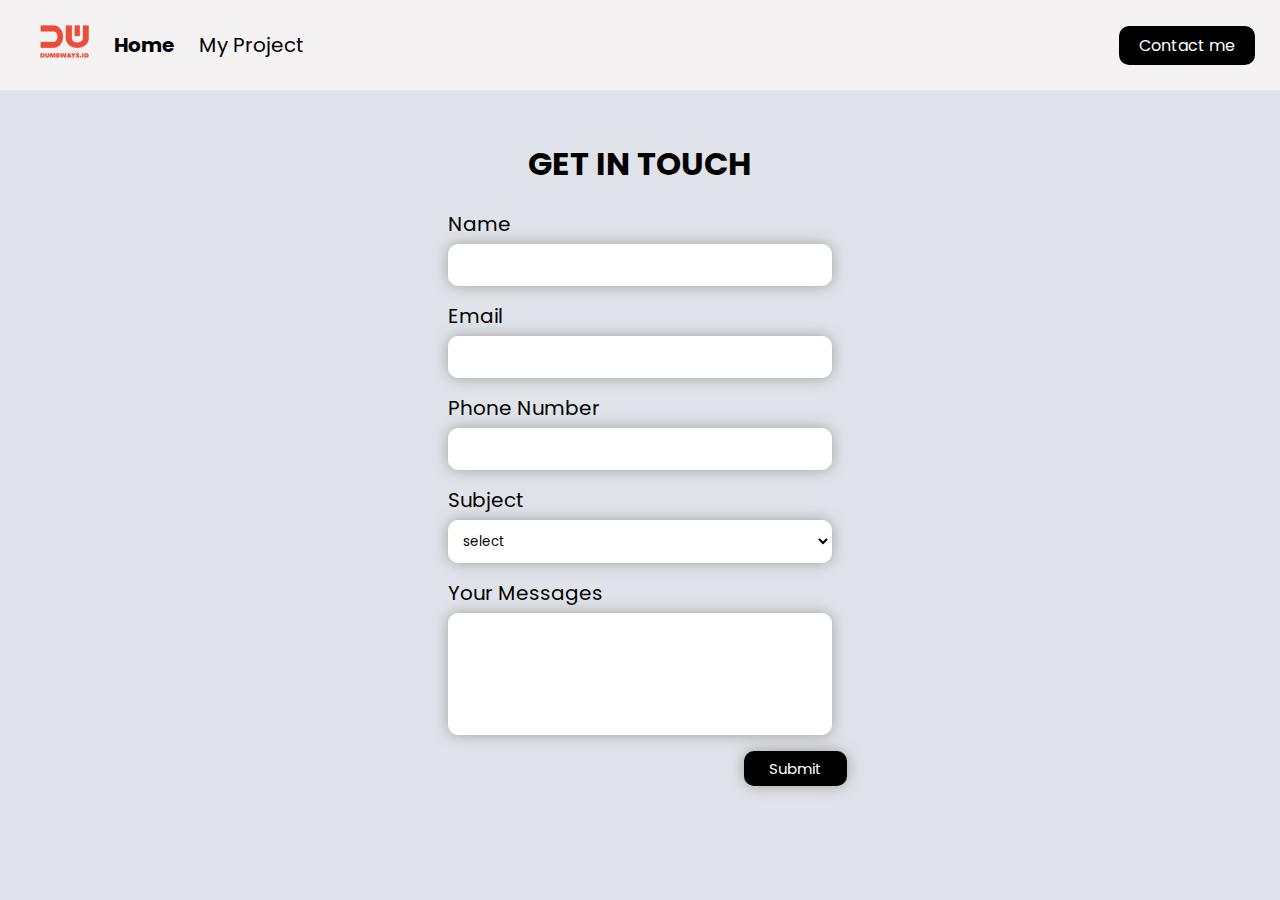
==== contact.html @ df09fec8 "third push" ====
<html>
    <head>
        <title>Contact</title>
        <link rel="stylesheet" href="style.css">
    </head>

    <body>
    <nav>
        <div class="nav-left">
            <ul>
                <li>
                    <img src="images/logo.png" alt="dumbways_logo" />
                </li>
                <li>
                    <a class="navbar-home" href="index.html">Home</a>
                </li>
                <li>
                    <a href="#">My Project</a>
                </li>
            </ul>
        </div>
        <div class="nav-right">
            <a href="contact.html">Contact me</a>
        </div>
    </nav>
    
    <div class="contactform">
        <h1 class="title">GET IN TOUCH</h1>
        <form>
            <div>
                <label for="Name-input">Name</label>
                <input id="Name-input" type="text" required>
            </div>
            <div>
                <label for="Email-input">Email</label>
                <input id="Email-input" type="email" required>
            </div>
            <div>
                <label for="Phone-input">Phone Number</label>
                <input id="Phone-input" type="number" required>
            </div>
            <div>
                <label for="subject-input">Subject</label>
                <select id="subject-input">
                    <option value="" hidden >select</option>
                    <option>Frontend</option>
                    <option>Backend</option>
                    <option>Fullstask</option>
                </select>
            </div>
            <div>
                <label for="input-message">Your Messages</label>
                <textarea id="input-message" rows="5" cols="10"></textarea>
            </div>
        </form>
            <button class="button-submit">Submit</button>
    </div>


    </body>
</html>
---- style.css ----
@import url("https://fonts.googleapis.com/css2?family=Poppins&display=swap");

* {
    text-decoration: none;
    font-family: "Poppins", sans-serif;
}

body {
    background-color: #e0e4ea;
    margin: 0;
    padding: 0;
}

nav {
    background-color: #f5f2f3;
    display: flex;
    align-items: center;
    height: 10%;
}

nav ul {
    display: flex;
    list-style-type: none;
    align-items: center;
}

nav ul li {
    margin-right: 25px;
    font-size: 20px;
}

nav ul li a {
    color: black;
}

nav ul li .navbar-home {
    font-weight: bold;
}

.nav-left {
    flex: 50%;
}

.nav-right {
    flex: 50%;
    text-align: end;
    margin-right: 25px;
}

.nav-right a {
    padding: 8px 20px;
    background-color: black;
    color: white;
    border-radius: 10px;
}

.container {
    display: flex;
    margin: 5%;
    border-radius: 7px;
    background-color: white;
    box-shadow: 0 0 15px#565656;
    justify-content:center;
}

.container-left {
    padding: 5%;
    padding-right: 30%;
}

.contact-button {
    background-color: black;
    color: white;
    border-radius: 20px;
    padding: 8px 23px;
    font-size: 20px;
    cursor: pointer;
}

.contact {
    margin: 30px 0;
    display: flex;
    justify-content:space-between;
    width: 90%; 
}

.contact2 {
    display: flex;
}
a {
    color: black;
}

.downloadimg {
    height: 30;
    margin-top: 17px
}

.container-right {
    flex: 60%;
}

.card {

    width: fit-content;
    margin: 20% auto;
    box-shadow: 0 0 15px #565656;
    border-radius: 10px;
    text-align: center;
    padding-bottom: 3px;
}


section {
    display: flex;
    width: 80%;
}

.sosmed i {
    font-size: 50px;
    margin-right: 28px;
    color: black;
}

/*    =Contact Css=     */

.contactform {
    margin: 50px auto;
    width: 30%;
}

.contactform h1 {
    text-align: center;
}

.contactform form div {
    margin-top: 15px;
}

label {
    font-size: 20px;
}

input,
select,
textarea {
    background-color: #ffffff;
    width: 100%;
    padding: 10px;
    margin-top: 5px;
    border-radius: 10px;
    border: 1px solid #ffffff;
    box-shadow: 0 0 15px #9f9f9f;
    resize: none;
}

.button-submit {
    background-color: rgb(0, 0, 0);
        color: white;
        padding: 6px 25px;
        border: none;
        border-radius: 10px;
        margin-left: 77%;
        font-size: 15px;
        cursor: pointer;
        box-shadow: 0 0 15px #9f9f9f;
}

.button-submit:hover{
    background-color: #565656;
}
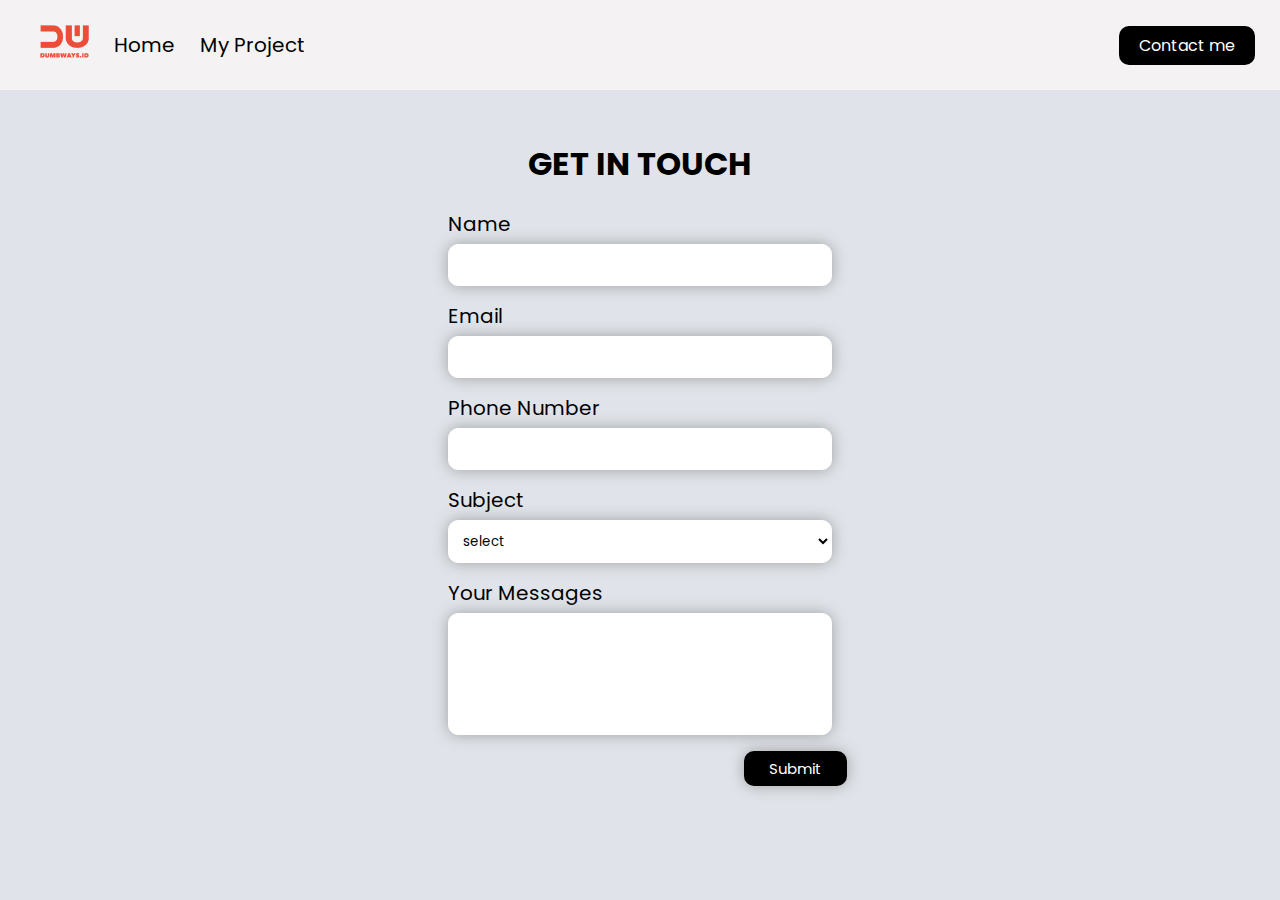
==== commit 16341116: "task day 4" ====
--- a/contact.html
+++ b/contact.html
@@ -1,7 +1,7 @@
 <html>
     <head>
         <title>Contact</title>
-        <link rel="stylesheet" href="style.css">
+        <link rel="stylesheet" href="css/style.css">
     </head>
 
     <body>
@@ -9,18 +9,18 @@
         <div class="nav-left">
             <ul>
                 <li>
-                    <img src="images/logo.png" alt="dumbways_logo" />
+                    <img src="assets/images/logo.png" alt="dumbways_logo" />
                 </li>
                 <li>
                     <a class="navbar-home" href="index.html">Home</a>
                 </li>
                 <li>
-                    <a href="#">My Project</a>
+                    <a href="myProject.html">My Project</a>
                 </li>
             </ul>
         </div>
         <div class="nav-right">
-            <a href="contact.html">Contact me</a>
+            <a href="#">Contact me</a>
         </div>
     </nav>
     
@@ -33,7 +33,7 @@
             </div>
             <div>
                 <label for="Email-input">Email</label>
-                <input id="Email-input" type="email" required>
+                <input id="Email-input" type="email" name="email" required>
             </div>
             <div>
                 <label for="Phone-input">Phone Number</label>
@@ -45,7 +45,7 @@
                     <option value="" hidden >select</option>
                     <option>Frontend</option>
                     <option>Backend</option>
-                    <option>Fullstask</option>
+                    <option>Fullstask</option> 
                 </select>
             </div>
             <div>
@@ -53,9 +53,9 @@
                 <textarea id="input-message" rows="5" cols="10"></textarea>
             </div>
         </form>
-            <button class="button-submit">Submit</button>
+            <button class="button-submit" onclick="submitData()">Submit</button>
     </div>
-
+    <script src="js/contact.js"></script>
 
     </body>
 </html>--- a/css/style.css
+++ b/css/style.css
@@ -0,0 +1,171 @@
+@import url("https://fonts.googleapis.com/css2?family=Poppins&display=swap");
+
+* {
+    text-decoration: none;
+    font-family: "Poppins", sans-serif;
+}
+
+body {
+    background-color: #e0e4ea;
+    margin: 0;
+    padding: 0;
+}
+
+nav {
+    background-color: #f5f2f3;
+    display: flex;
+    align-items: center;
+    height: 10%;
+}
+
+nav ul {
+    display: flex;
+    list-style-type: none;
+    align-items: center;
+}
+
+nav ul li {
+    margin-right: 25px;
+    font-size: 20px;
+}
+
+nav ul li a {
+    color: black;
+}
+
+nav ul li .active {
+    font-weight: bold;
+}
+
+.nav-left {
+    flex: 50%;
+}
+
+.nav-right {
+    flex: 50%;
+    text-align: end;
+    margin-right: 25px;
+}
+
+.nav-right a {
+    padding: 8px 20px;
+    background-color: black;
+    color: white;
+    border-radius: 10px;
+}
+
+.container {
+    display: flex;
+    margin: 5%;
+    border-radius: 7px;
+    background-color: white;
+    box-shadow: 0 0 15px#565656;
+    justify-content:center;
+}
+
+.container-left {
+    padding: 5%;
+    padding-right: 30%;
+}
+
+.contact-button {
+    background-color: black;
+    color: white;
+    border-radius: 20px;
+    padding: 8px 23px;
+    font-size: 20px;
+    cursor: pointer;
+}
+
+.contact {
+    margin: 30px 0;
+    display: flex;
+    justify-content:space-between;
+    width: 90%; 
+}
+
+.contact2 {
+    display: flex;
+}
+a {
+    color: black;
+}
+
+.downloadimg {
+    height: 30;
+    margin-top: 17px
+}
+
+.container-right {
+    flex: 60%;
+}
+
+.card {
+
+    width: fit-content;
+    margin: 20% auto;
+    box-shadow: 0 0 15px #565656;
+    border-radius: 10px;
+    text-align: center;
+    padding-bottom: 3px;
+}
+
+
+.indexSection {
+    display: flex;
+    width: 80%;
+}
+
+.sosmed i {
+    font-size: 50px;
+    margin-right: 28px;
+    color: black;
+}
+
+/*    =Contact Css=     */
+
+.contactform {
+    margin: 50px auto;
+    width: 30%;
+}
+
+.contactform h1 {
+    text-align: center;
+}
+
+.contactform form div {
+    margin-top: 15px;
+}
+
+label {
+    font-size: 20px;
+}
+
+input,
+select,
+textarea {
+    background-color: #ffffff;
+    width: 100%;
+    padding: 10px;
+    margin-top: 5px;
+    border-radius: 10px;
+    border: 1px solid #ffffff;
+    box-shadow: 0 0 15px #9f9f9f;
+    resize: none;
+}
+
+.button-submit {
+    background-color: rgb(0, 0, 0);
+        color: white;
+        padding: 6px 25px;
+        border: none;
+        border-radius: 10px;
+        margin-left: 77%;
+        font-size: 15px;
+        cursor: pointer;
+        box-shadow: 0 0 15px #9f9f9f;
+}
+
+.button-submit:hover{
+    background-color: #565656;
+}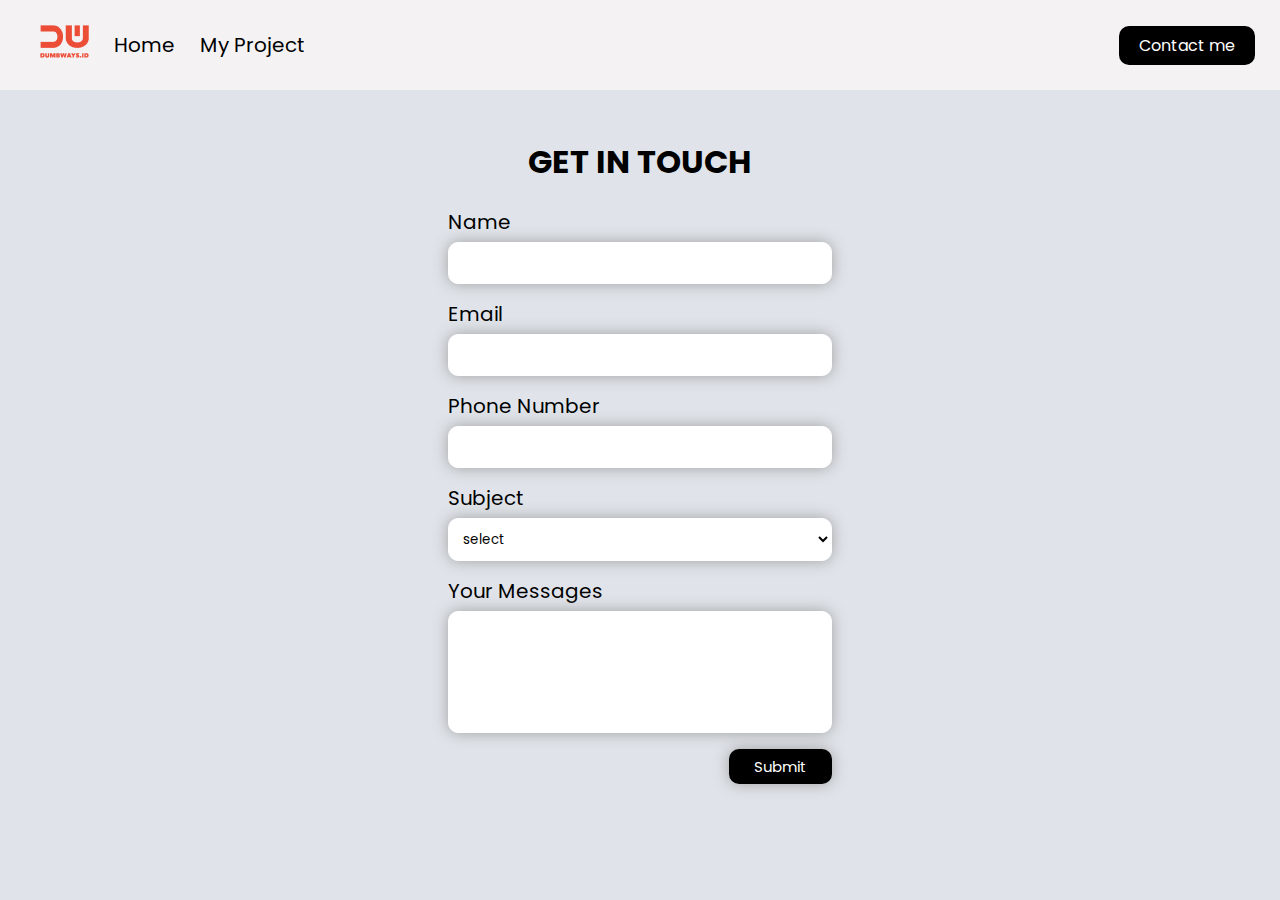
==== commit d49ea3bb: "task day 6" ====
--- a/contact.html
+++ b/contact.html
@@ -2,6 +2,9 @@
     <head>
         <title>Contact</title>
         <link rel="stylesheet" href="css/style.css">
+        <link rel="stylesheet" href="https://cdnjs.cloudflare.com/ajax/libs/font-awesome/6.4.0/css/all.min.css"
+            integrity="sha512-iecdLmaskl7CVkqkXNQ/ZH/XLlvWZOJyj7Yy7tcenmpD1ypASozpmT/E0iPtmFIB46ZmdtAc9eNBvH0H/ZpiBw=="
+            crossorigin="anonymous" referrerpolicy="no-referrer" />
     </head>
 
     <body>
@@ -11,18 +14,27 @@
                 <li>
                     <img src="assets/images/logo.png" alt="dumbways_logo" />
                 </li>
-                <li>
-                    <a class="navbar-home" href="index.html">Home</a>
+                <li class="item-collapse">
+                    <a href="index.html">Home</a>
                 </li>
-                <li>
+                <li class="item-collapse">
                     <a href="myProject.html">My Project</a>
                 </li>
             </ul>
         </div>
-        <div class="nav-right">
+        <div class="nav-right item-collapse">
             <a href="#">Contact me</a>
         </div>
+        <button type="button" class="barsmenu" onclick="openHam()"><i class="fa-2x fa-solid fa-bars"></i></button>
     </nav>
+    
+    <div class="hamburger-container" id="hamburger-container">
+        <a href="index.html" class="hamburger-active">Home</a>
+        <a href="myProject.html">My Project</a>
+        <div class="hamburger-contact">
+            <a href="#">Contact me</a>
+        </div>
+    </div>
     
     <div class="contactform">
         <h1 class="title">GET IN TOUCH</h1>
@@ -56,6 +68,7 @@
             <button class="button-submit" onclick="submitData()">Submit</button>
     </div>
     <script src="js/contact.js"></script>
+    <script src="js/index.js"></script> 
 
     </body>
 </html>--- a/css/style.css
+++ b/css/style.css
@@ -53,6 +53,53 @@
     color: white;
     border-radius: 10px;
 }
+
+.barsmenu {
+    background-color: transparent; 
+    border: none; 
+    cursor: pointer;
+    display: none;
+    margin-right: 0.5em;
+    font-size: 1.1em;
+}
+
+.hamburger-container {
+    display: flex; 
+    list-style-type: none;
+    flex-direction: column;
+    background-color: #9a9a9a;
+    display: none;
+    padding-bottom: 0.5em;
+}
+
+.hamburger-container a {
+    text-decoration: none;
+    color: #fff;
+    display: flex;
+    align-items: center;
+    justify-content: center;
+    padding: 0.55em;
+}
+
+.hamburger-active {
+    font-weight: 700;
+}
+
+.hamburger-contact {
+    margin-left: auto;
+    margin-right: auto;
+    background-color: black;
+    justify-content: center;
+    align-items: center;
+    width: 8em;
+    height: 2.3em;
+    border-radius: 10px;
+}
+
+.hamburger-contact a {
+    padding: 0.2em;
+}
+
 
 .container {
     display: flex;
@@ -64,9 +111,10 @@
 }
 
 .container-left {
-    padding: 5%;
-    padding-right: 30%;
-}
+    flex: 1;
+    text-align: justify;
+}
+
 
 .contact-button {
     background-color: black;
@@ -80,12 +128,15 @@
 .contact {
     margin: 30px 0;
     display: flex;
-    justify-content:space-between;
     width: 90%; 
+    align-items: center;
+    font-size: 0.8rem;
+    font-weight: 400;
 }
 
 .contact2 {
     display: flex;
+    margin-right: 2em;
 }
 a {
     color: black;
@@ -97,7 +148,7 @@
 }
 
 .container-right {
-    flex: 60%;
+    flex: 1;
 }
 
 .card {
@@ -108,25 +159,39 @@
     border-radius: 10px;
     text-align: center;
     padding-bottom: 3px;
-}
-
+    line-height: 0.3em;
+}
+
+.card img {
+    width: 20em;
+    height: 23em;
+    object-fit: cover;
+    border-radius: 10px 10px 0 0;
+}
 
 .indexSection {
     display: flex;
     width: 80%;
+    align-items: center;
+}
+
+.sosmed {
+    text-align: center;
 }
 
 .sosmed i {
-    font-size: 50px;
-    margin-right: 28px;
+    font-size: 3rem;
+    margin-right: 0.3rem;
+    margin-left: 0.3rem;
     color: black;
 }
 
 /*    =Contact Css=     */
 
-.contactform {
-    margin: 50px auto;
+.contactform { 
+    margin: 3em auto;
     width: 30%;
+    padding-bottom: 3em;
 }
 
 .contactform h1 {
@@ -160,7 +225,7 @@
         padding: 6px 25px;
         border: none;
         border-radius: 10px;
-        margin-left: 77%;
+        float: right;
         font-size: 15px;
         cursor: pointer;
         box-shadow: 0 0 15px #9f9f9f;
@@ -168,4 +233,38 @@
 
 .button-submit:hover{
     background-color: #565656;
+}
+
+@media only screen and (max-width: 900px) {
+    .indexSection {
+        width: 90%; 
+        flex-direction: column;
+        padding: 1em 1em;
+    }
+
+    .container-left {
+        width: 100%;
+        flex: 1;
+    }
+
+    .container-right img {
+        width: 13em;
+        height: 14em;
+        
+    }
+}
+
+@media only screen and (max-width: 550px) {
+    .item-collapse {
+        display: none;
+    }
+
+    .barsmenu {
+        display: block; 
+    }
+
+    .contactform {
+        width: 85%;
+    }
+
 }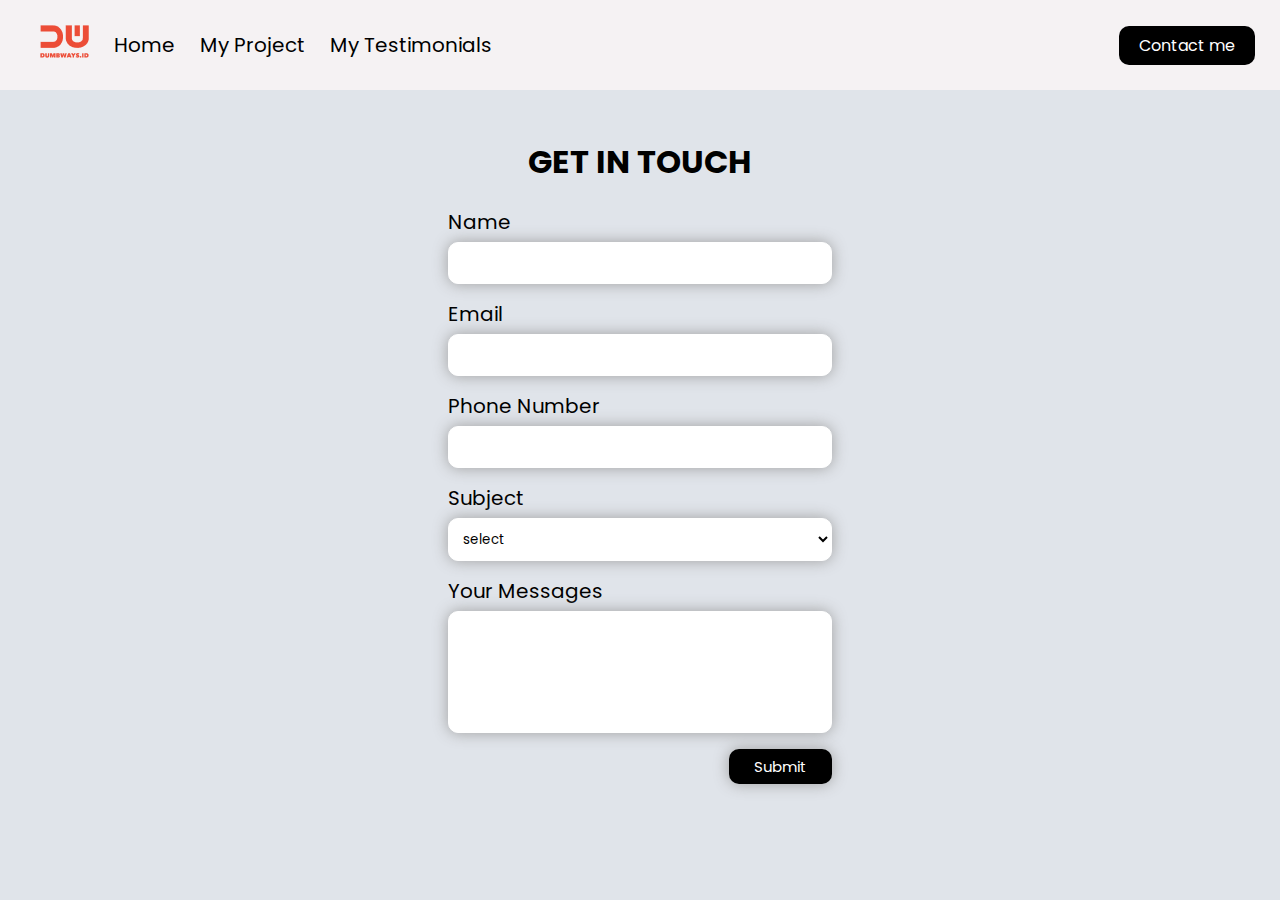
==== commit 93a98dce: "task day 8" ====
--- a/contact.html
+++ b/contact.html
@@ -1,5 +1,6 @@
 <html>
     <head>
+        <meta name="viewport" content="width=device-width, initial-scale=1">
         <title>Contact</title>
         <link rel="stylesheet" href="css/style.css">
         <link rel="stylesheet" href="https://cdnjs.cloudflare.com/ajax/libs/font-awesome/6.4.0/css/all.min.css"
@@ -20,6 +21,9 @@
                 <li class="item-collapse">
                     <a href="myProject.html">My Project</a>
                 </li>
+                <li class="item-collapse">
+                    <a href="testimonial.html">My Testimonials</a>
+                </li>
             </ul>
         </div>
         <div class="nav-right item-collapse">
@@ -31,6 +35,7 @@
     <div class="hamburger-container" id="hamburger-container">
         <a href="index.html" class="hamburger-active">Home</a>
         <a href="myProject.html">My Project</a>
+        <a href="testimonial.html">my Testimonials</a>
         <div class="hamburger-contact">
             <a href="#">Contact me</a>
         </div>
